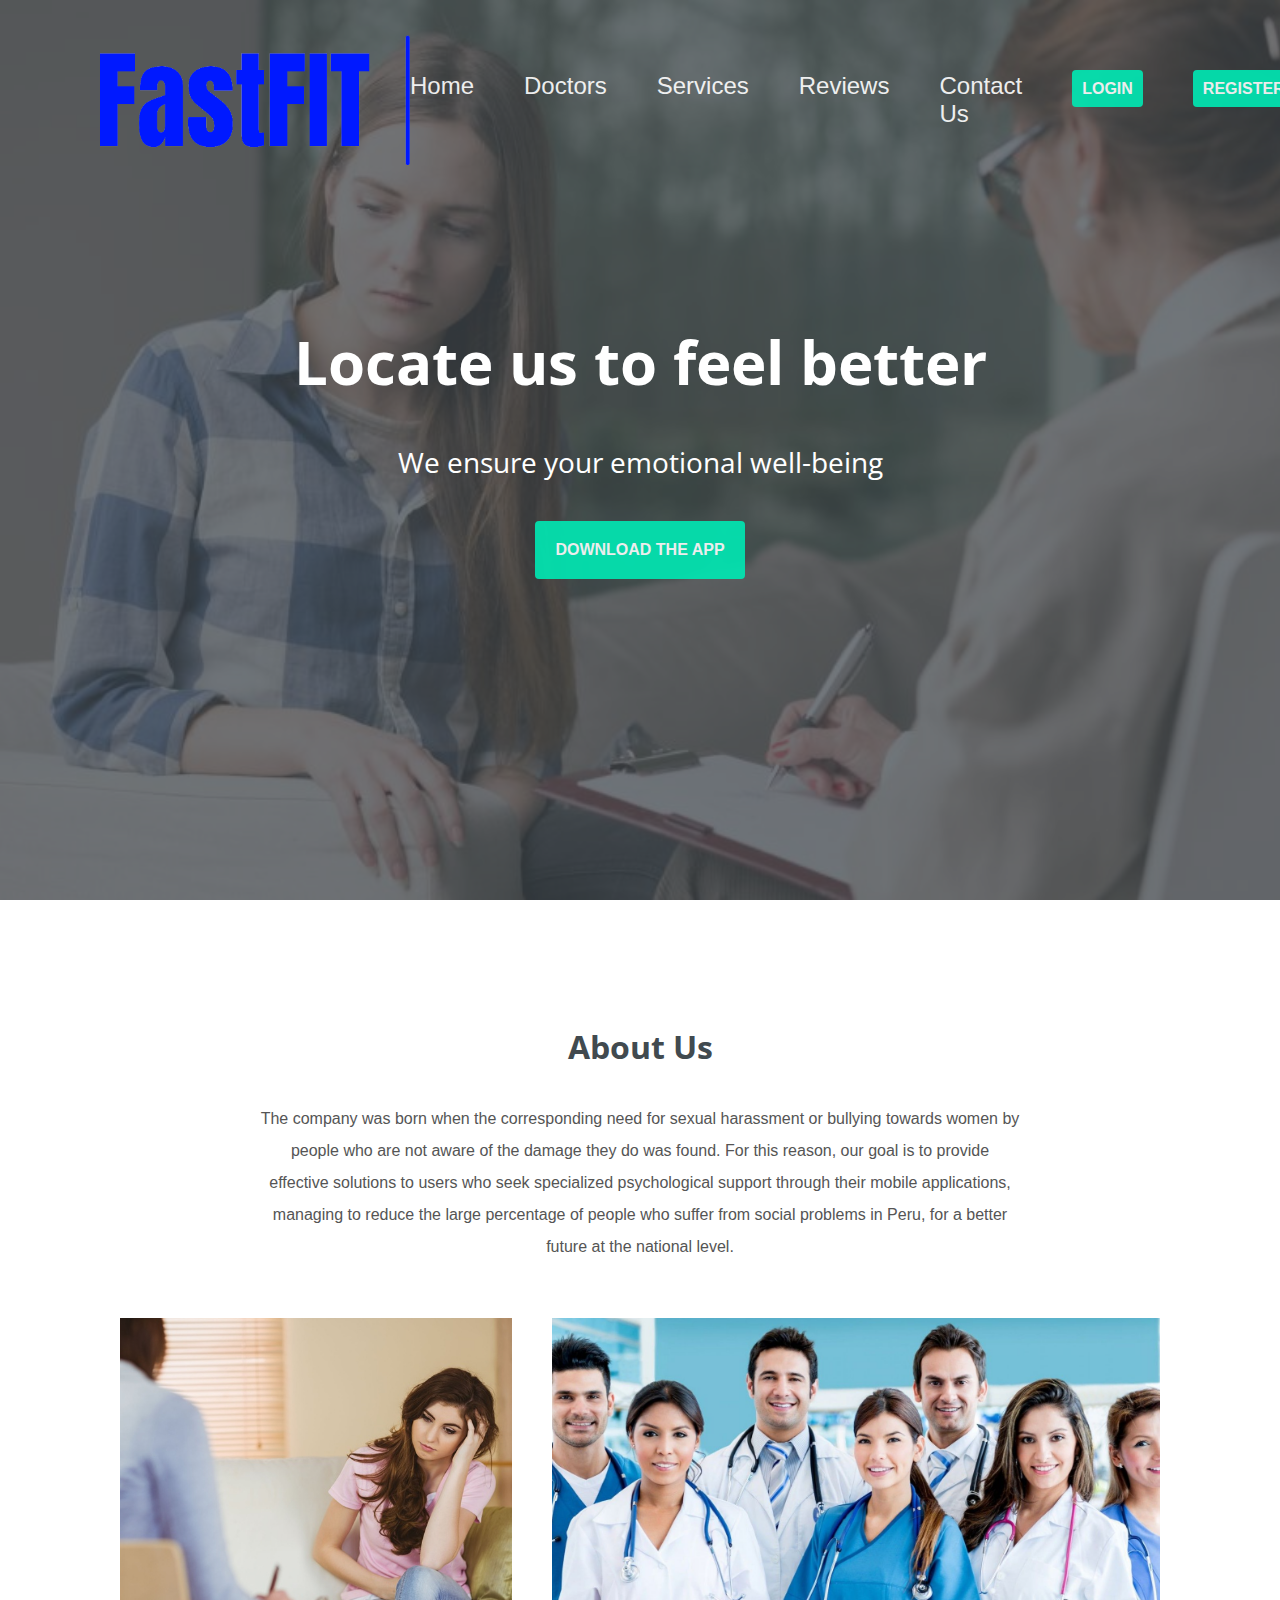
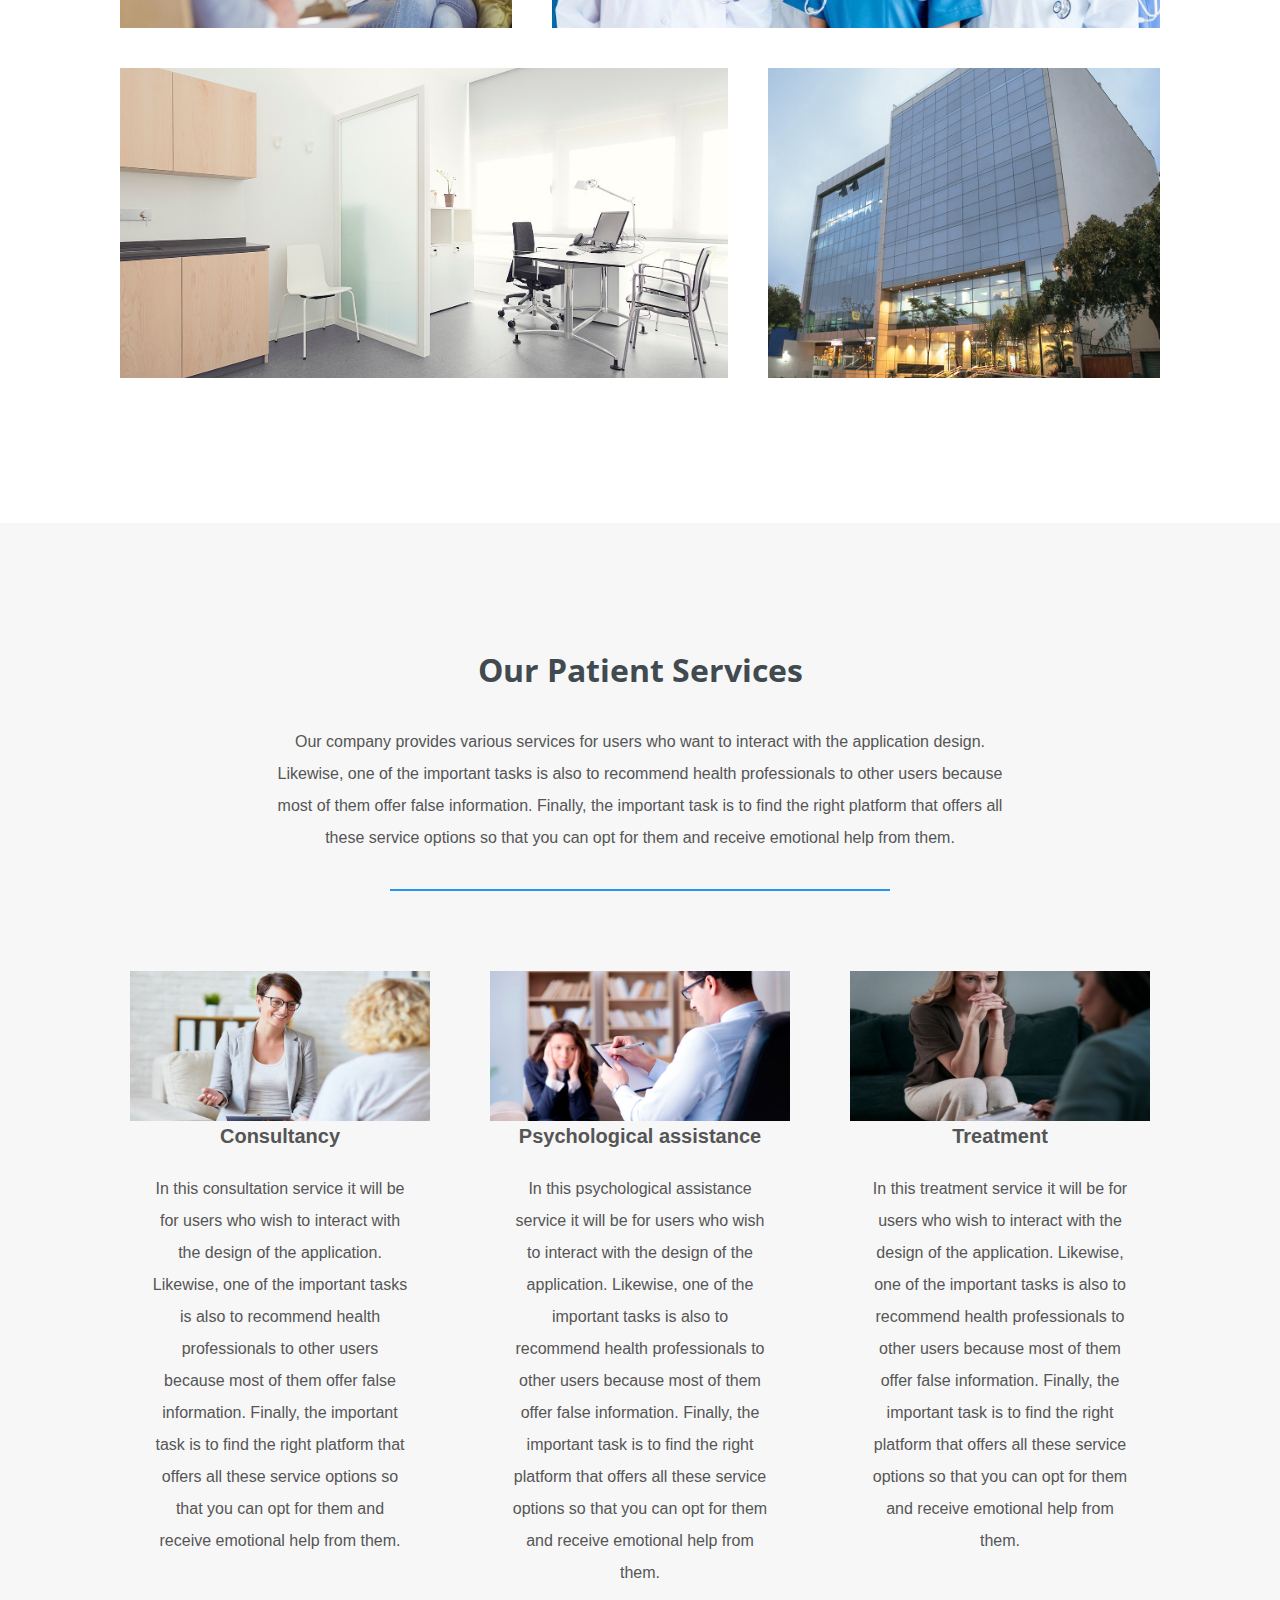
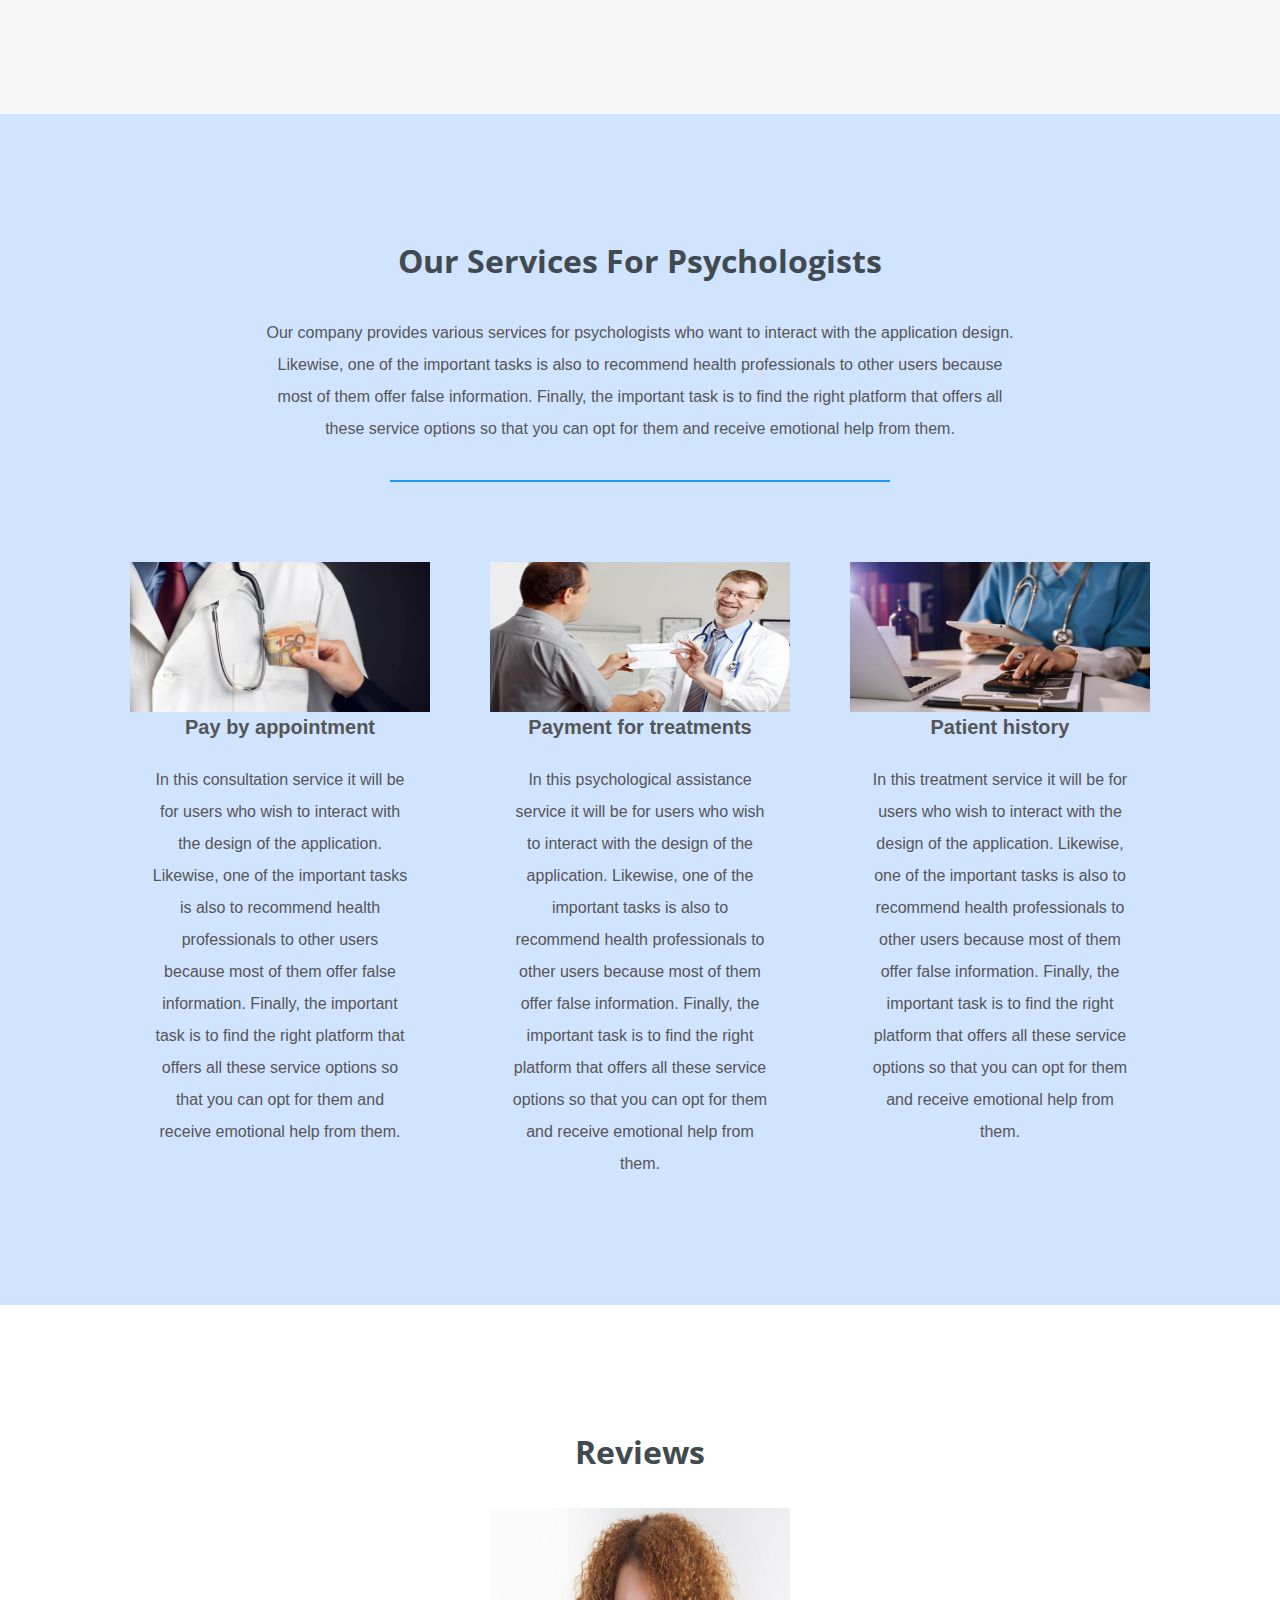
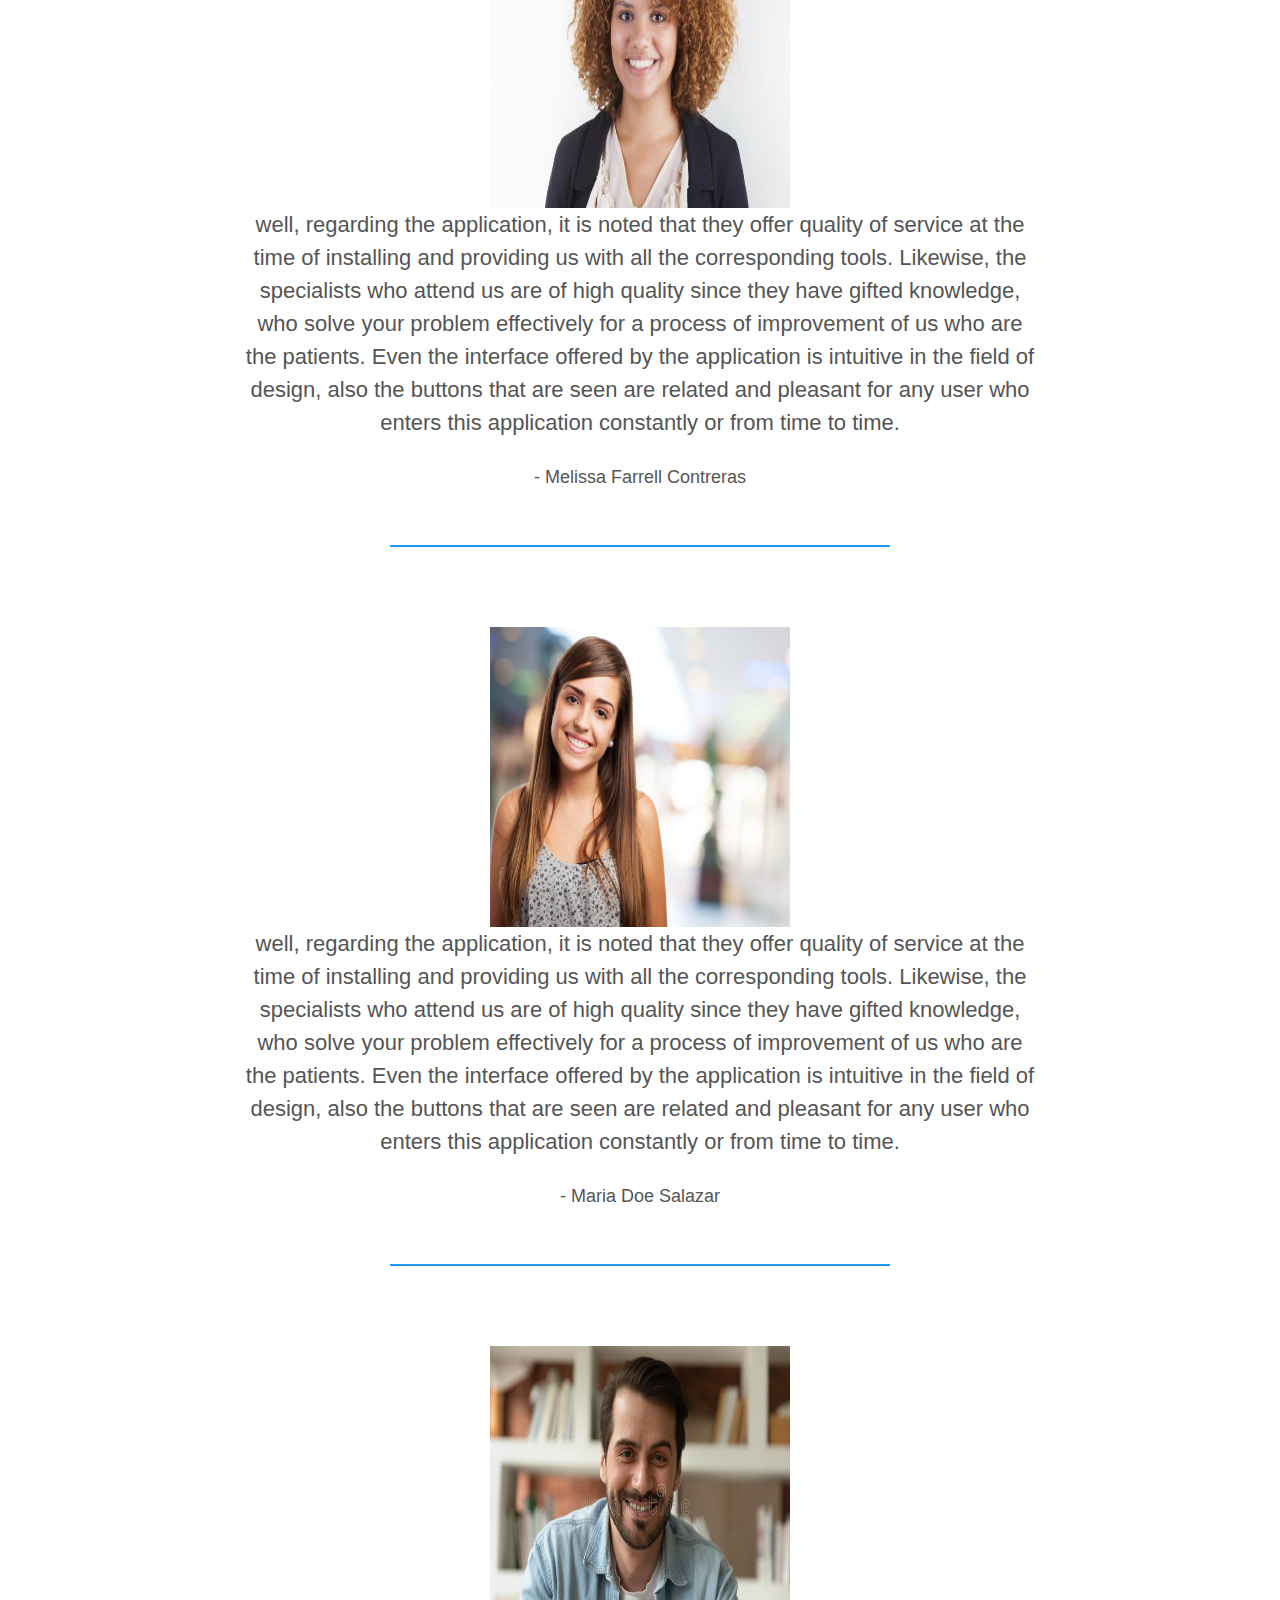
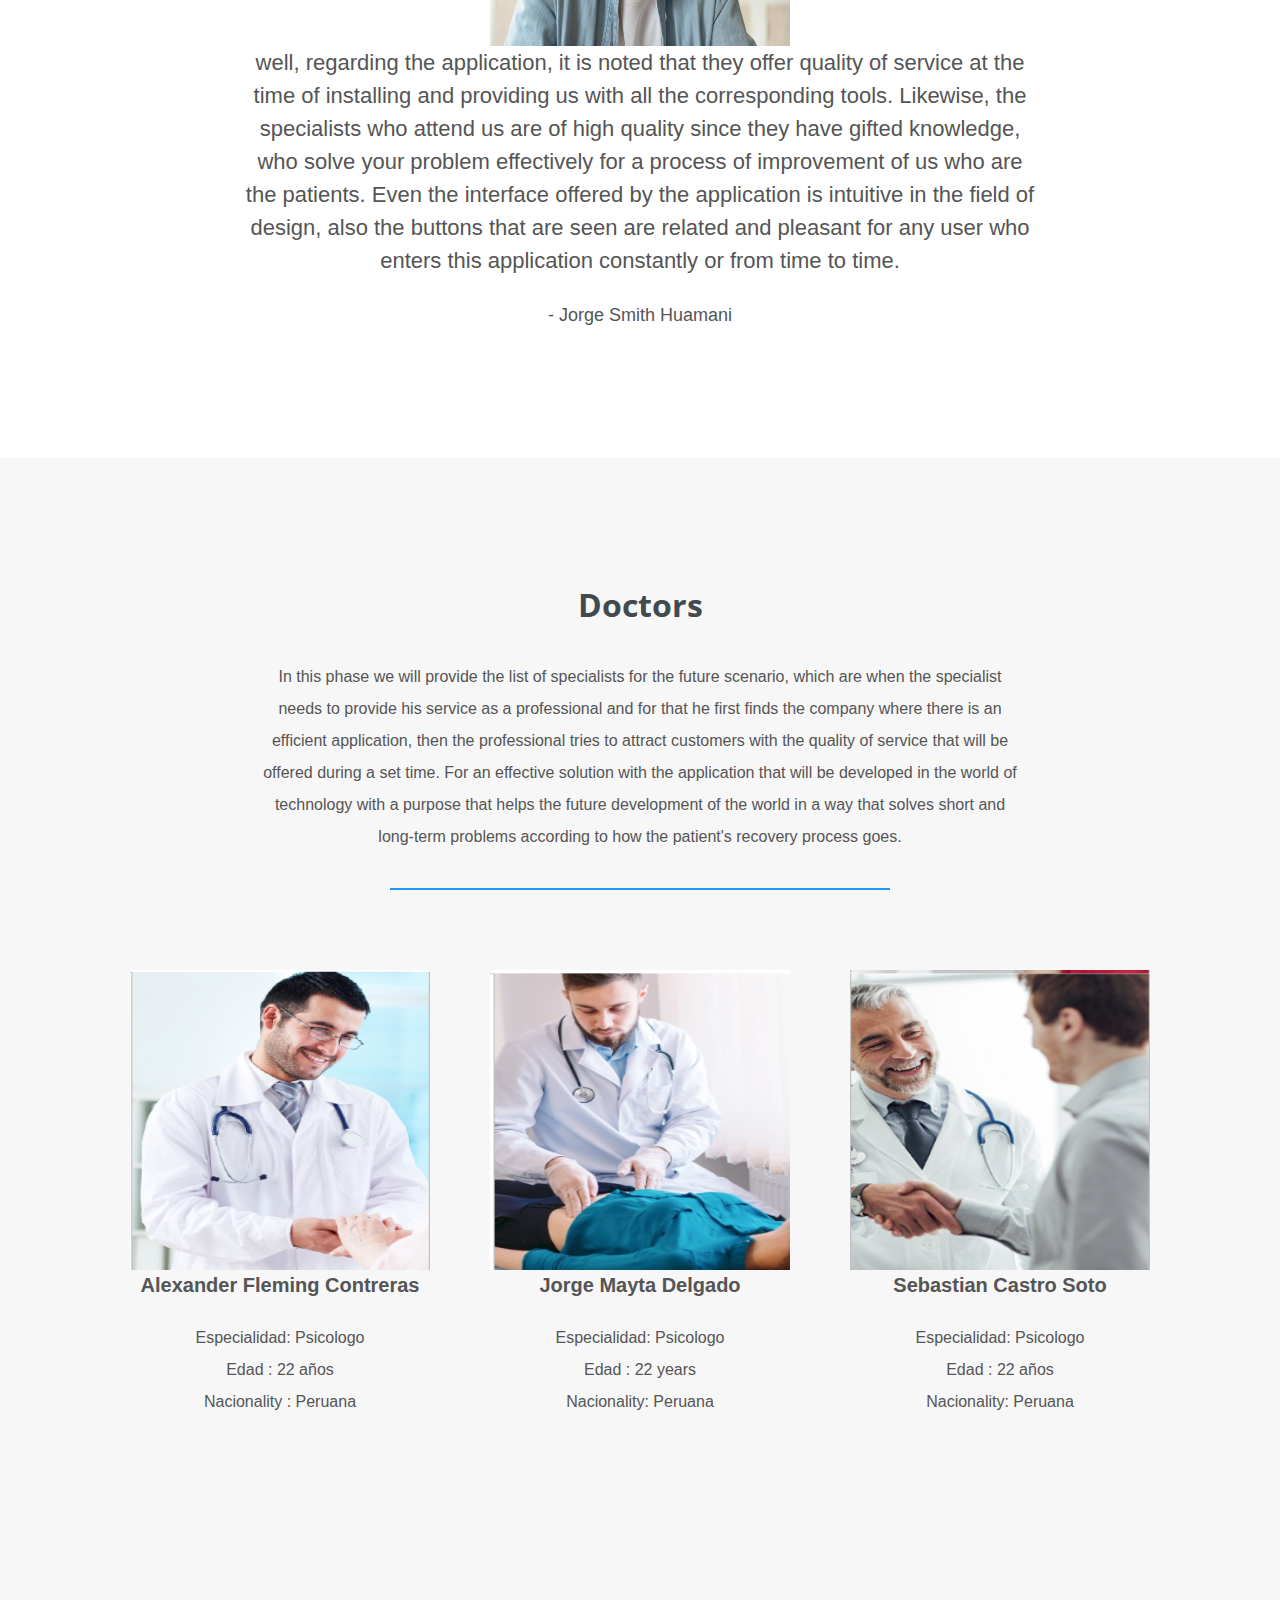
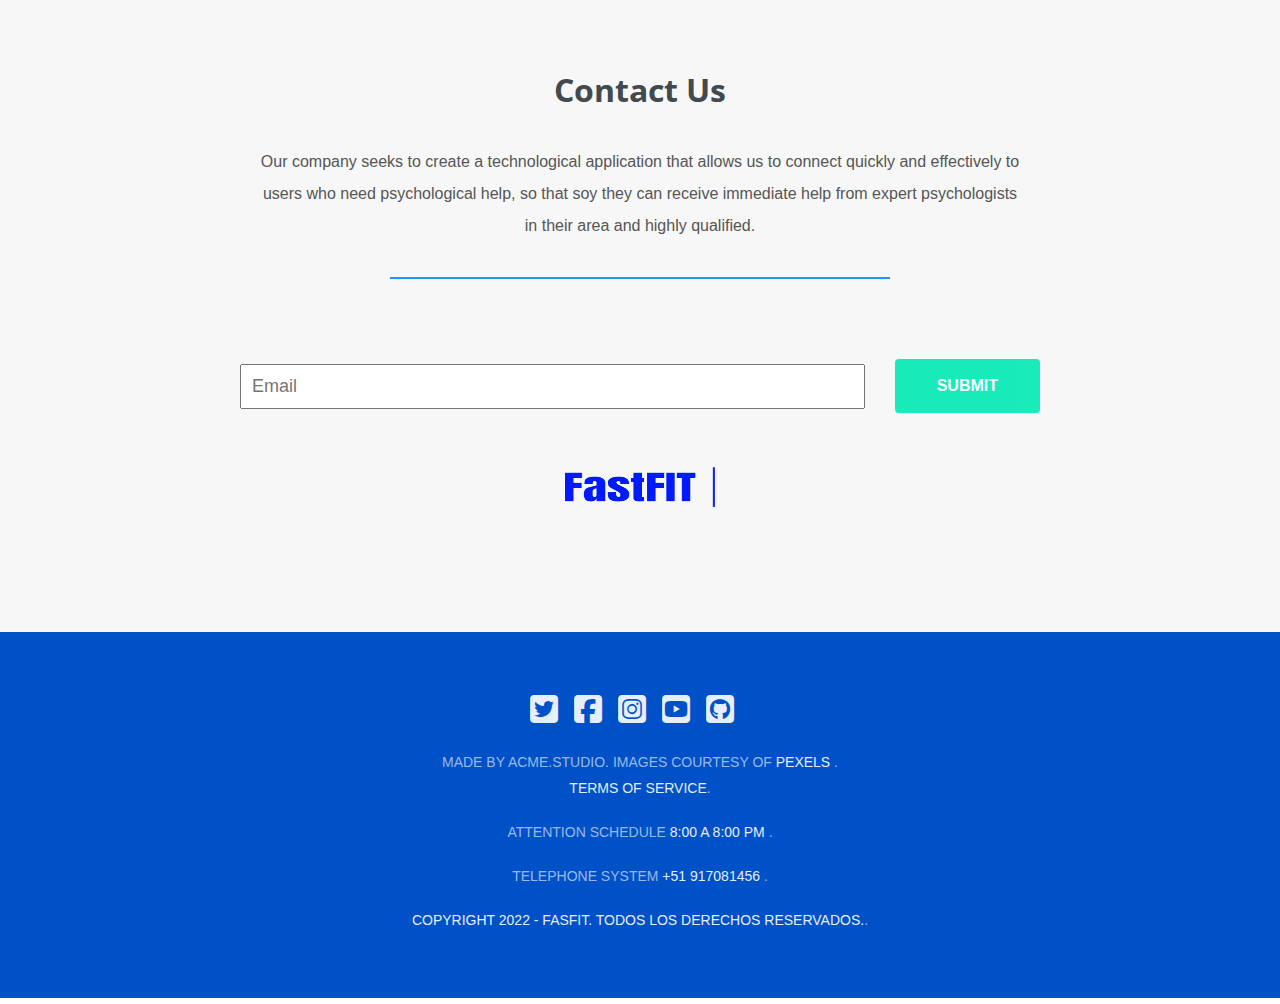
==== docs/index.html @ 7a04339d "landiggggggg" ====
<!DOCTYPE html>
<html lang="en">

<head>
    <meta charset="UTF-8">
    <meta name="viewport" content="width=device-width, initial-scale=1">
    <meta name="description" content="ACME.studio official Landing Page site">
    <meta name="keywords" content="UX, Strategy, Digital transformation, Apps, Consulting, Software Development">
    <link rel="stylesheet" href="assets/styles/styles.css">

    <title>FASFIT</title>
    <header>
        <img src="assets/images/logos.png" alt="" width="310" height="130" />
        <nav>

            <li><a href="#home">Home</a></li>
            <li><a href="#doctors">Doctors</a></li>
            <li><a href="#services">Services</a></li>
            <li><a href="#reviews">Reviews</a></li>
            <li><a href="#contact">Contact Us</a></li>

            <li><a class="btn" href="https://fastfit-v3.web.app/">Login</a></li>
            <li><a class="btn" href="#register">Register</a></li>



        </nav>
    </header>

</head>

<body>
    <div id="header-placeholder"></div>
    <main>
        <section id="hero" class="hero">
            <div class="background-image" style="background-image: url(assets/images/imagen_paciente.jpg);" role="img">
            </div>


            <h1>Locate us to feel better</h1>
            <h3>We ensure your emotional well-being</h3>
            <a class="btn" href="#">download the app</a>
        </section>

        <section id="our-work" class="our-work">
            <h3 class="title">About us</h3>
            <p>The company was born when the corresponding need for sexual harassment or bullying towards women by
                people who are not aware of the damage they do was found. For this reason, our goal is to provide
                effective solutions to users who seek specialized psychological support through their mobile
                applications, managing to reduce the large percentage of people who suffer from social problems in Peru,
                for a better future at the national level.</p>

            <ul class="grid">
                <li class="small" style="background-image: url(assets/images/adolescente.jpg);" role="img"
                    aria-label="Our Team during UX Need-finding interviews"></li>
                <li class="large" style="background-image: url(assets/images/aaa.jpg);" role="img"
                    aria-label="An Agile Planning Meeting for a Customer Project"></li>
                <li class="large" style="background-image: url(assets/images/tt.jpg);" role="img"
                    aria-label="During a testing session with a user for a Restaurant Searching Wearable App"></li>
                <li class="small" style="background-image: url(assets/images/img.png);" role="img"
                    aria-label="Some Wireframes for a news content platform, as part of our UX Design Lifecycle"></li>
            </ul>
        </section>

        <section id="services" class="services">
            <h3 class="title">Our Patient services</h3>
            <p>Our company provides various services for users who want to interact with the application design.
                Likewise, one of the important tasks is also to recommend health professionals to other users because
                most of them offer false information. Finally, the important task is to find the right platform that
                offers all these service options so that you can opt for them and receive emotional help from them.</p>
            <hr>

            <ul class="grid">
                <li>
                    <img src="assets/images/psi.jpg" alt="" width="300" height="150" />
                    <h4>Consultancy</h4>

                    <p>In this consultation service it will be for users who wish to interact with the design of the
                        application. Likewise, one of the important tasks is also to recommend health professionals to
                        other users because most of them offer false information. Finally, the important task is to find
                        the right platform that offers all these service options so that you can opt for them and
                        receive emotional help from them.</p>
                </li>
                <li>
                    <img src="assets/images/ASISTENCIA.jpg" alt="" width="300" height="150" />
                    <h4>Psychological assistance</h4>
                    <p>In this psychological assistance service it will be for users who wish to interact with the
                        design of the application. Likewise, one of the important tasks is also to recommend health
                        professionals to other users because most of them offer false information. Finally, the
                        important task is to find the right platform that offers all these service options so that you
                        can opt for them and receive emotional help from them.</p>
                </li>
                <li>
                    <img src="assets/images/trata.jpg" alt="" width="300" height="150" />
                    <h4>Treatment</h4>
                    <p>In this treatment service it will be for users who wish to interact with the design of the
                        application. Likewise, one of the important tasks is also to recommend health professionals to
                        other users because most of them offer false information. Finally, the important task is to find
                        the right platform that offers all these service options so that you can opt for them and
                        receive emotional help from them.</p>
                </li>
            </ul>
        </section>
        <section id="services2" class="services2">
            <h3 class="title">Our services for psychologists</h3>
            <p>Our company provides various services for psychologists who want to interact with the application design.
                Likewise, one of the important tasks is also to recommend health professionals to other users because
                most of them offer false information. Finally, the important task is to find the right platform that
                offers all these service options so that you can opt for them and receive emotional help from them.</p>
            <hr>

            <ul class="grid">
                <li>
                    <img src="assets/images/go1.webp" alt="" width="300" height="150" />
                    <h4>Pay by appointment</h4>

                    <p>In this consultation service it will be for users who wish to interact with the design of the
                        application. Likewise, one of the important tasks is also to recommend health professionals to
                        other users because most of them offer false information. Finally, the important task is to find
                        the right platform that offers all these service options so that you can opt for them and
                        receive emotional help from them.</p>
                </li>
                <li>
                    <img src="assets/images/go2.jpg" alt="" width="300" height="150" />
                    <h4>Payment for treatments</h4>
                    <p>In this psychological assistance service it will be for users who wish to interact with the
                        design of the application. Likewise, one of the important tasks is also to recommend health
                        professionals to other users because most of them offer false information. Finally, the
                        important task is to find the right platform that offers all these service options so that you
                        can opt for them and receive emotional help from them.</p>
                </li>
                <li>
                    <img src="assets/images/go3.jpg" alt="" width="300" height="150" />
                    <h4>Patient history</h4>
                    <p>In this treatment service it will be for users who wish to interact with the design of the
                        application. Likewise, one of the important tasks is also to recommend health professionals to
                        other users because most of them offer false information. Finally, the important task is to find
                        the right platform that offers all these service options so that you can opt for them and
                        receive emotional help from them.</p>
                </li>
            </ul>
        </section>

        <section id="reviews" class="reviews">
            <h3 class="title">Reviews</h3>
            <img src="assets/images/p1.jpg" alt="" width="300" height="300" />
            <p class="quote">well, regarding the application, it is noted that they offer quality of service at the time
                of installing and providing us with all the corresponding tools. Likewise, the specialists who attend us
                are of high quality since they have gifted knowledge, who solve your problem effectively for a process
                of improvement of us who are the patients. Even the interface offered by the application is intuitive in
                the field of design, also the buttons that are seen are related and pleasant for any user who enters
                this application constantly or from time to time.</p>
            <p class="author">- Melissa Farrell Contreras</p>
            <hr>
            <img src="assets/images/p2.jpg" alt="" width="300" height="300" />
            <p class="quote">well, regarding the application, it is noted that they offer quality of service at the time
                of installing and providing us with all the corresponding tools. Likewise, the specialists who attend us
                are of high quality since they have gifted knowledge, who solve your problem effectively for a process
                of improvement of us who are the patients. Even the interface offered by the application is intuitive in
                the field of design, also the buttons that are seen are related and pleasant for any user who enters
                this application constantly or from time to time.</p>
            <p class="author">- Maria Doe Salazar</p>
            <hr>
            <img src="assets/images/p123.jpg" alt="" width="300" height="300" />
            <p class="quote">well, regarding the application, it is noted that they offer quality of service at the time
                of installing and providing us with all the corresponding tools. Likewise, the specialists who attend us
                are of high quality since they have gifted knowledge, who solve your problem effectively for a process
                of improvement of us who are the patients. Even the interface offered by the application is intuitive in
                the field of design, also the buttons that are seen are related and pleasant for any user who enters
                this application constantly or from time to time.</p>
            <p class="author">- Jorge Smith Huamani</p>
        </section>

        <section id="doctors" class="doctors">
            <h3 class="title">Doctors</h3>
            <p>In this phase we will provide the list of specialists for the future scenario, which are when the
                specialist needs to provide his service as a professional and for that he first finds the company where
                there is an efficient application, then the professional tries to attract customers with the quality of
                service that will be offered during a set time. For an effective solution with the application that will
                be developed in the world of technology with a purpose that helps the future development of the world in
                a way that solves short and long-term problems according to how the patient's recovery process goes.</p>
            <hr>

            <ul class="grid">
                <li>
                    <img src="assets/images/psi1.png" alt="" width="300" height="300" />
                    <h4>Alexander Fleming Contreras</h4>

                    <p>Especialidad: Psicologo</p>
                    <p>Edad : 22 años</p>
                    <p>Nacionality : Peruana</p>
                </li>
                <li>
                    <img src="assets/images/psi2.png" alt="" width="300" height="300" />
                    <h4>Jorge Mayta Delgado</h4>
                    <p>Especialidad: Psicologo</p>
                    <p>Edad : 22 years</p>
                    <p>Nacionality: Peruana</p>
                </li>
                <li>
                    <img src="assets/images/psi3.png" alt="" width="300" height="300" />
                    <h4>Sebastian Castro Soto</h4>
                    <p>Especialidad: Psicologo</p>
                    <p>Edad : 22 años</p>
                    <p>Nacionality: Peruana</p>

                </li>

            </ul>
        </section>

        <section id="contact" class="contact">
            <h3 class="title">Contact Us</h3>
            <p>Our company seeks to create a technological application that allows us to connect
                quickly and effectively to users who need psychological help, so that
                soy they can receive immediate help from expert psychologists in their area and
                highly qualified.</p>
            <hr>
            <form>
                <input type="email" placeholder="Email"><a class="btn" href="#">Submit</a>
            </form>
            <pre> </pre>
            <pre> </pre>
            <pre> </pre>
            <img src="assets/images/logos.png" alt="" width="150" height="40" />

        </section>
    </main>
    <div id="footer-placeholder"></div>
    <footer>
        <ul>
            <li><a role="link" href="#"><i class="fa-brands fa-twitter-square"></i></a></li>
            <li><a role="link" href="#"><i class="fa-brands fa-facebook-square"></i></a></li>
            <li><a role="link" href="#"><i class="fa-brands fa-instagram-square"></i></a></li>
            <li><a role="link" href="#"><i class="fa-brands fa-youtube-square"></i></a></li>
            <li><a role="link" href="#"><i class="fa-brands fa-github-square"></i></a></li>
            <li><a role="link" href="#"><i class="fa-brands fa-google-square"></i></a></li>
    
    
    
        </ul>
        <p>Made by ACME.studio. Images courtesy of <a role="link" href="https://pexels.com" target="_blank"> Pexels </a>.</p>
    <p><a href="tos.html">Terms of service</a>.</p>
    
        <pre> </pre>
    
        <p>Attention schedule <a role="link" href="https://pexels.com" target="_blank"> 8:00 a 8:00 pm </a>.</p>
        <pre> </pre>
        <p>Telephone system <a role="link" href="https://pexels.com" target="_blank"> +51 917081456 </a>.</p>
        <pre> </pre>
        <p><a href="tos.html">Copyright 2022 - FASFIT. Todos los derechos reservados.</a>.</p>
    
    </footer>
    <script src="https://code.jquery.com/jquery-3.6.0.min.js"
        integrity="sha256-/xUj+3OJU5yExlq6GSYGSHk7tPXikynS7ogEvDej/m4=" crossorigin="anonymous"></script>
    <script src="assets/scripts/main.js" type="text/javascript"></script>

</body>
</html>
---- docs/assets/styles/styles.css ----
@import url('https://fonts.googleapis.com/css2?family=Open+Sans:wght@300&display=swap');
@import url(https://cdnjs.cloudflare.com/ajax/libs/font-awesome/6.1.1/css/all.min.css);
/* General Common Styles */

* {
    margin: 0;
    padding: 0;
    box-sizing: border-box;
}

html {
    font: normal 16px sans-serif;
    color: #555;
    scroll-behavior: smooth !important;
}

ul, nav {
    list-style: none;
}

a {
    text-decoration: none;
    color: inherit;
    cursor: pointer;
    opacity: 0.9;
}

a:hover {
    opacity: 1;
}

a.btn {
    color: #fff;
    border-radius: 4px;
    text-transform: uppercase;
    background-color: #00E9B4;
    font-weight: 700;
    text-align: center;
}

hr {
    width: 500px;
    height: 2px;
    background-color: #2196f3;
    border: 0;
    margin-bottom: 80px;
}

/* Section Common Styles */

section {
    display: flex;
    flex-direction: column;
    align-items: center;
    padding: 125px 100px;
}

@media (max-width: 1000px) {
    section {
        padding: 100px 50px;
    }

}

@media (max-width: 600px) {
    section {
        padding: 80px 30px;
    }
}

section h3.title {
    color: #414a4f;
    text-transform: capitalize;
    font: bold 32px 'Open Sans', sans-serif;
    margin-bottom: 35px;
    text-align: center;
}

section p {
    max-width: 800px;
    text-align: center;
    margin-bottom: 35px;
    padding: 0 20px;
    line-height: 2;
}

ul.grid {
    width: 100%;
    display: flex;
    flex-wrap: wrap;
    justify-content: center;
}


/* Header Section */

header {
    position: absolute;
    top: 0;
    left: 0;
    z-index: 1;
    width: 100%;
    display: flex;
    justify-content: space-between;
    align-items: center;
    color: #fff;
    padding: 35px 100px 0;
}

header h2 {
    font-family: 'Quicksand', sans-serif;
}

header nav {
    display: flex;
}

header nav li {
    margin: 0 25px;
    font-size: x-large;

}

header nav li:first-child {
    margin-left: 0;
}

header nav li:last-child {
    margin-right: 0;
}

@media (max-width: 1000px) {
    header {
        padding: 20px 50px;
    }
}

@media (max-width: 700px) {
    header {
        flex-direction: column;
    }

    header h2 {
        margin-bottom: 15px;
    }
}


/* Hero Section */

.hero {
    position: relative;
    justify-content: center;
    min-height: 100vh;
    color: #fff;
    text-align: center;
}

.hero .background-image {
    position: absolute;
    top: 0;
    left: 0;
    width: 100%;
    height: 100%;
    background-size: cover;
    background-color: #2196F3;
    z-index: -1;
}

.hero .background-image:after {
    content: '';
    position: absolute;
    top: 0;
    left: 0;
    width: 100%;
    height: 100%;
    background-color: #414a4f;
    opacity: 0.75;
}

.hero h1 {
    font: bold 60px 'Open Sans', sans-serif;
    margin-bottom: 40px;
}

.hero h3 {
    font: normal 28px 'Open Sans', sans-serif;
    margin-bottom: 40px;
}

.hero a.btn {
    padding: 20px 20px;

}

@media (max-width: 800px) {

    .hero {
        min-height: 600px;
    }

    .hero h1 {
        font-size: 48px;
    }

    .hero h3 {
        font-size: 24px;
    }

    .hero a.btn {
        padding: 15px 40px;
    }

}

/* Our Work Section */

.our-work {
    background-color: #fff;
}

.our-work .grid li {
    padding: 20px;
    height: 350px;
    border-radius: 3px;
    background-clip: content-box;
    background-size: cover;
    background-position: center;
    background-color: #333;
}

.our-work .grid li.small {
    flex-basis: 40%;
}

.our-work .grid li.large {
    flex-basis: 60%;
}

@media (max-width: 1000px) {
    .our-work .grid li.small,
    .our-work .grid li.larg {
        flex-basis: 100%;
    }
}

/* Services Section */

.services {
    background-color: #F7F7F7;
}

.services .grid li {
    padding: 0 30px;
    flex-basis: 33%;
    text-align: center;
}

.services .grid li i {
    font-size: 50px;
    color: #2196F3;
    margin-bottom: 25px;
}

.services .grid li h4 {
    color: #555;
    font-size: 20px;
    margin-bottom: 25px;
}

.services .grid li p {
    margin: 0;
}

@media (max-width: 1000px) {
    .services .grid li {
        flex-basis: 70%;
        margin-bottom: 65px;
    }
    .services .grid li:last-child {
        margin-bottom: 0;
    }
}

@media (max-width: 600px) {
    .services .grid li {
        flex-basis: 100%;
    }
}

/* Reviews Section */

.reviews {
    background-color: #fff;
}

.reviews .quote {
    text-align: center;
    width: 80%;
    font-size: 22px;
    font-weight: 300;
    line-height: 1.5;
    margin-bottom: 20px;
    padding: 0;
}

.reviews .author {
    font-size: 18px;
    margin-bottom: 50px;
}

.reviews .author:last-child {
    margin-bottom: 0;
}

@media (max-width: 1000px) {
    .reviews .quote {
        font-size: 20px;
    }
    .reviews .author {
        font-size: 16px;
    }
}

/* Contact Section */

.contact {
    background-color: #F7F7F7;
}

.contact form {
    display: flex;
    align-items: center;
    justify-content: center;
    flex-wrap: wrap;
    max-width: 800px;
    width: 80%;
}

.contact form input {
    padding: 10px;
    flex: 1;
    margin-right: 30px;
    font-size: 18px;
    color: #555;
}
 footera{
    display: flex;
    flex-direction: column;
    align-items: center;
    text-align: center;
    background-color: #D9DDDE;
    padding: 100px 100px;

}
footeru{
    display: flex;
    flex-direction: column;
    align-items: center;
    text-align: center;
    background-color: #FFFFFF;
    padding: 100px 100px;

}
.register form input {
    padding: 10px;
    flex: 1;
    margin-right: 30px;
    font-size: 18px;
    color: #555;
}
.register form .btn {
    padding: 10px 10px;

}


.login form input {
    padding: 10px;
    flex: 1;
    margin-right: 30px;
    font-size: 18px;
    color: #555;
}
.login form .btn {
    padding: 10px 10px;

}
.contact form .btn {
    padding: 18px 42px;
}

header nav li .btn {
    padding: 10px 10px;
    font-size: medium;
}
/* Footer Section */

footer {
    display: flex;
    flex-direction: column;
    align-items: center;
    text-align: center;
    color: #fff;
    background-color: #0051C7;
    padding: 60px 0;
}

footer ul {
    display: flex;
    margin-bottom: 25px;
    font-size: 32px;
}

footer ul li {
    margin: 0 8px;
}

footer ul li:first-child {
    margin-left: 0;
}

footer ul li:last-child {
    margin-right: 0;
}

footer p {
    text-transform: uppercase;
    font-size: 14px;
    color: rgba(255, 255, 255, 0.6);
    margin-bottom: 10px;
}

footer p a {
    color: #FFF;
}

@media (max-width: 700px) {
    footer {
        padding: 80px 15px;
    }
}


.doctors  {
    background-color: #F7F7F7;
}

.doctors  .grid li {
    padding: 0 30px;
    flex-basis: 33%;
    text-align: center;
}

.doctors  .grid li i {
    font-size: 50px;
    color: #2196F3;
    margin-bottom: 25px;
}

.doctors  .grid li h4 {
    color: #555;
    font-size: 20px;
    margin-bottom: 25px;
}

.doctors  .grid li p {
    margin: 0;
}

@media (max-width: 1000px) {
    .doctors .grid li {
        flex-basis: 70%;
        margin-bottom: 65px;
    }
    .doctors .grid li:last-child {
        margin-bottom: 0;
    }
}

@media (max-width: 600px) {
    .doctors  .grid li {
        flex-basis: 100%;
    }
}


.services2 {
    background-color: #D1E4FF;
}

.services2 .grid li {
    padding: 0 30px;
    flex-basis: 33%;
    text-align: center;
}

.services2 .grid li i {
    font-size: 50px;
    color: #2196F3;
    margin-bottom: 25px;
}

.services2 .grid li h4 {
    color: #555;
    font-size: 20px;
    margin-bottom: 25px;
}

.services2 .grid li p {
    margin: 0;
}
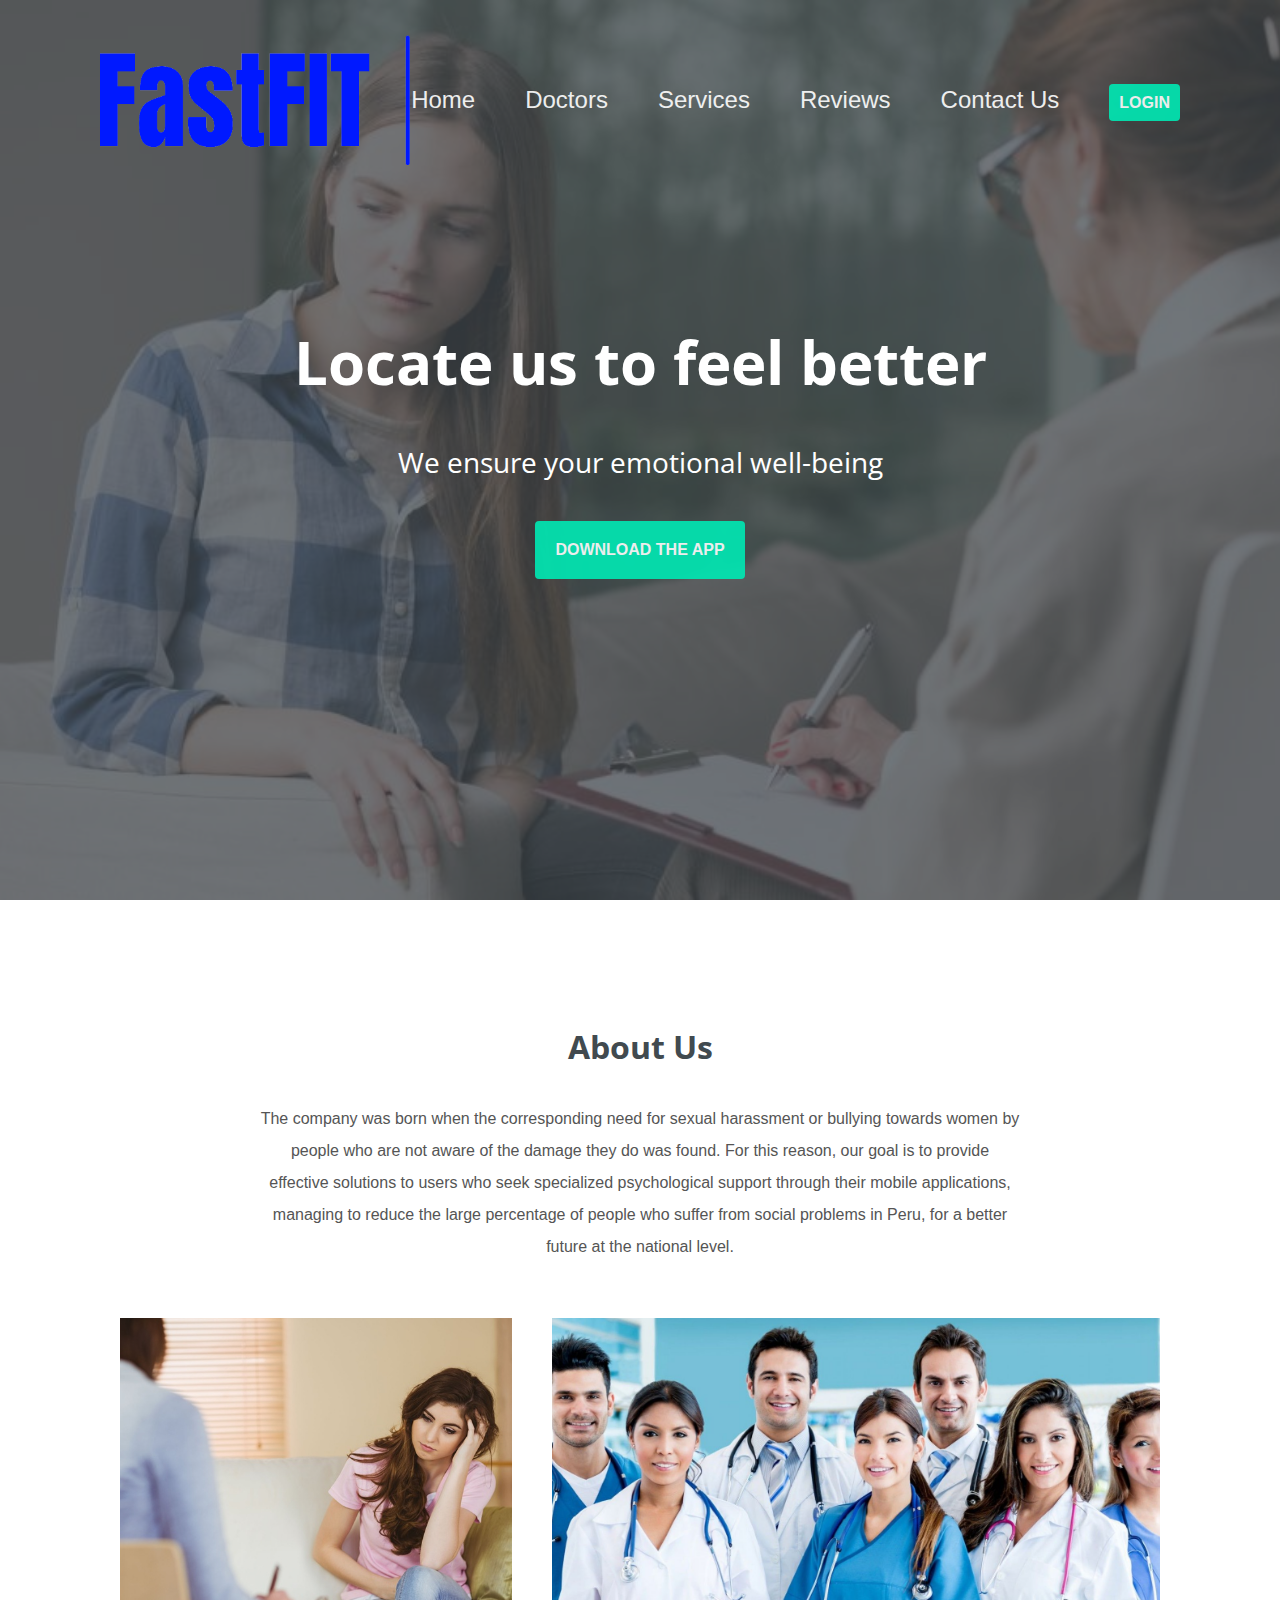
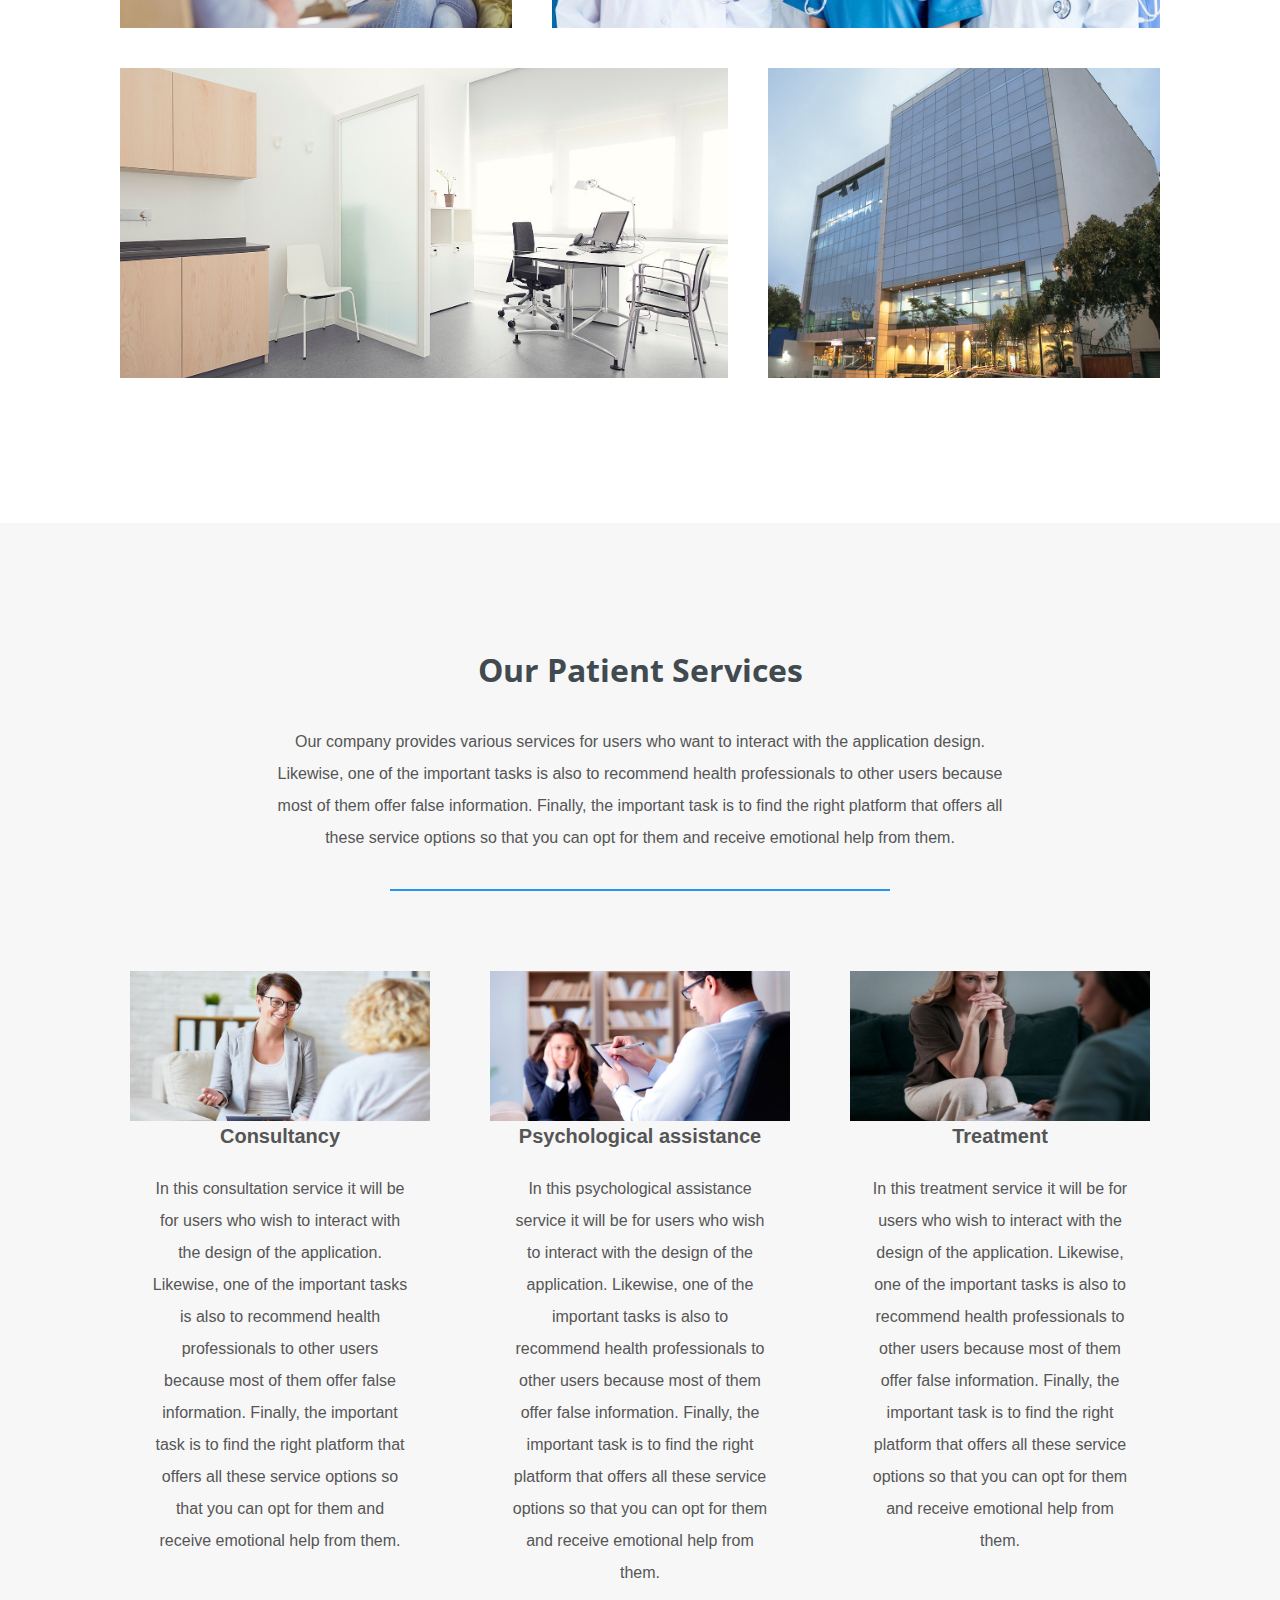
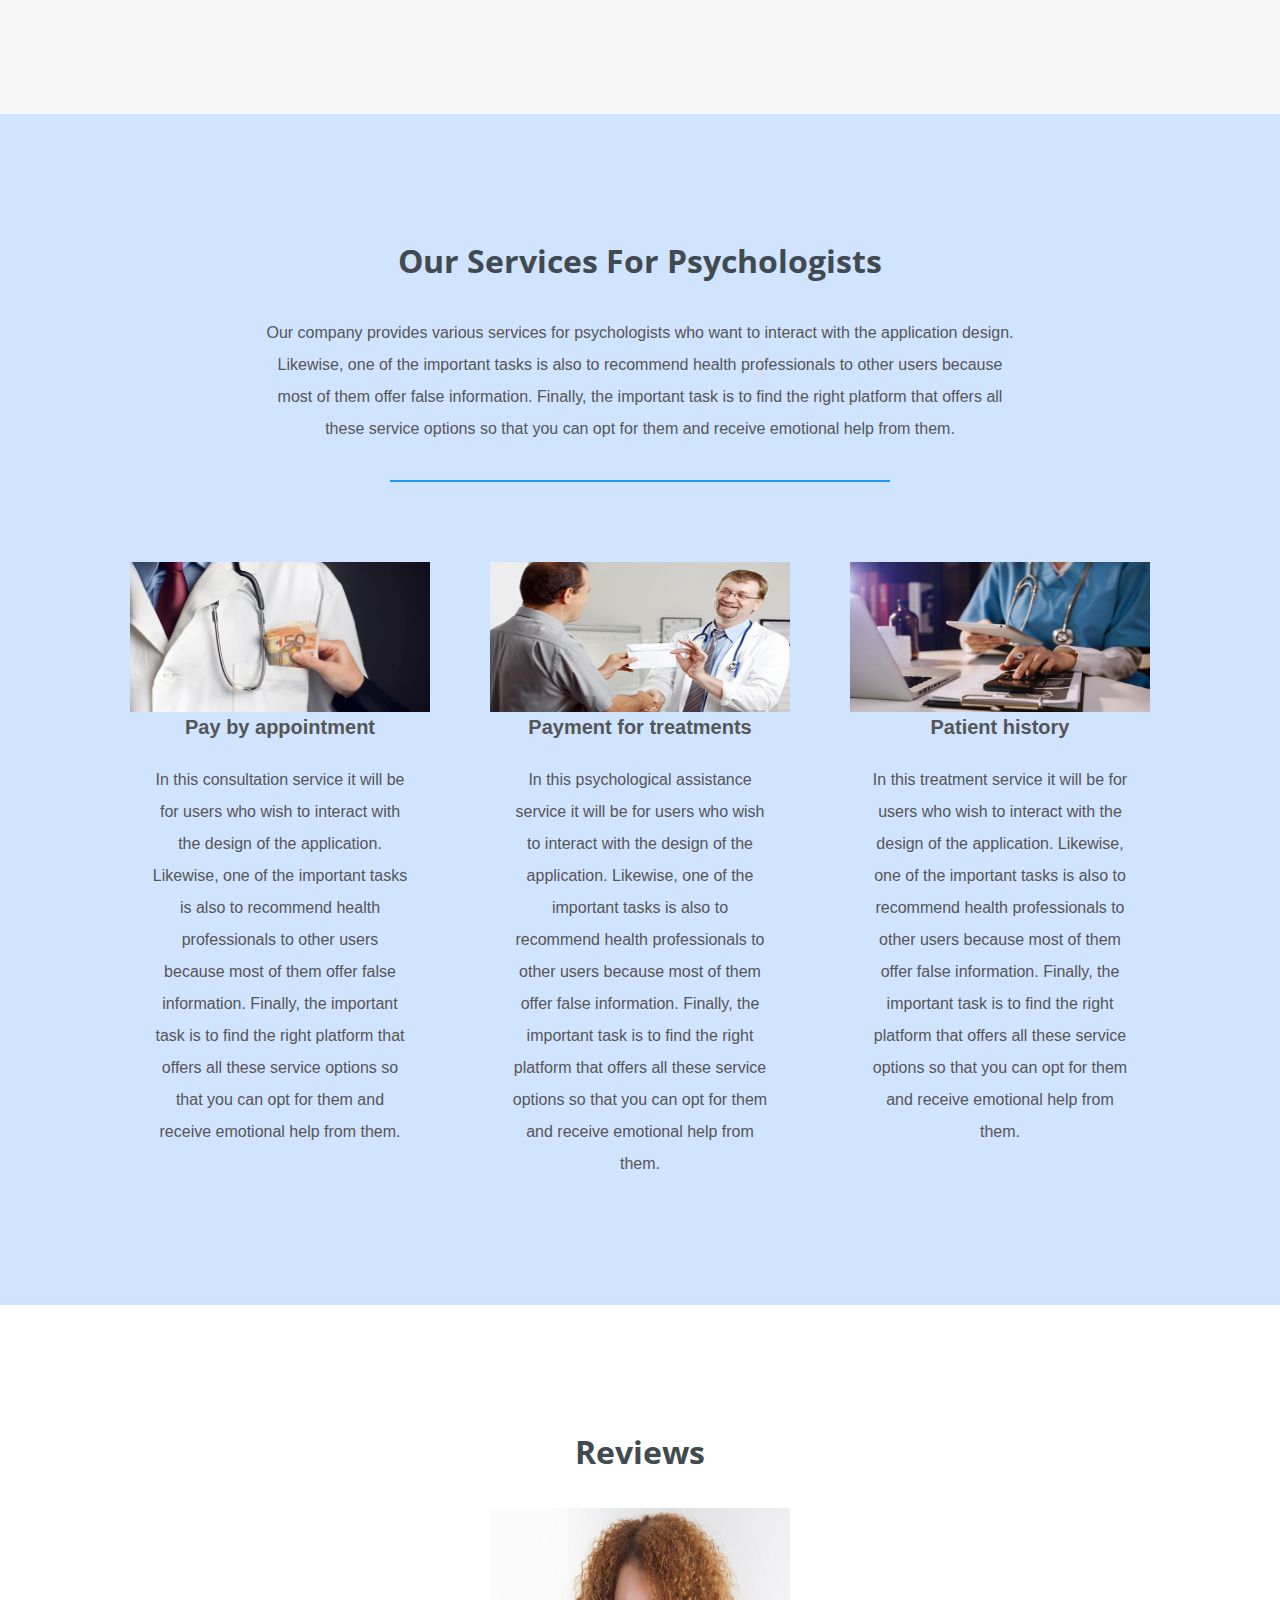
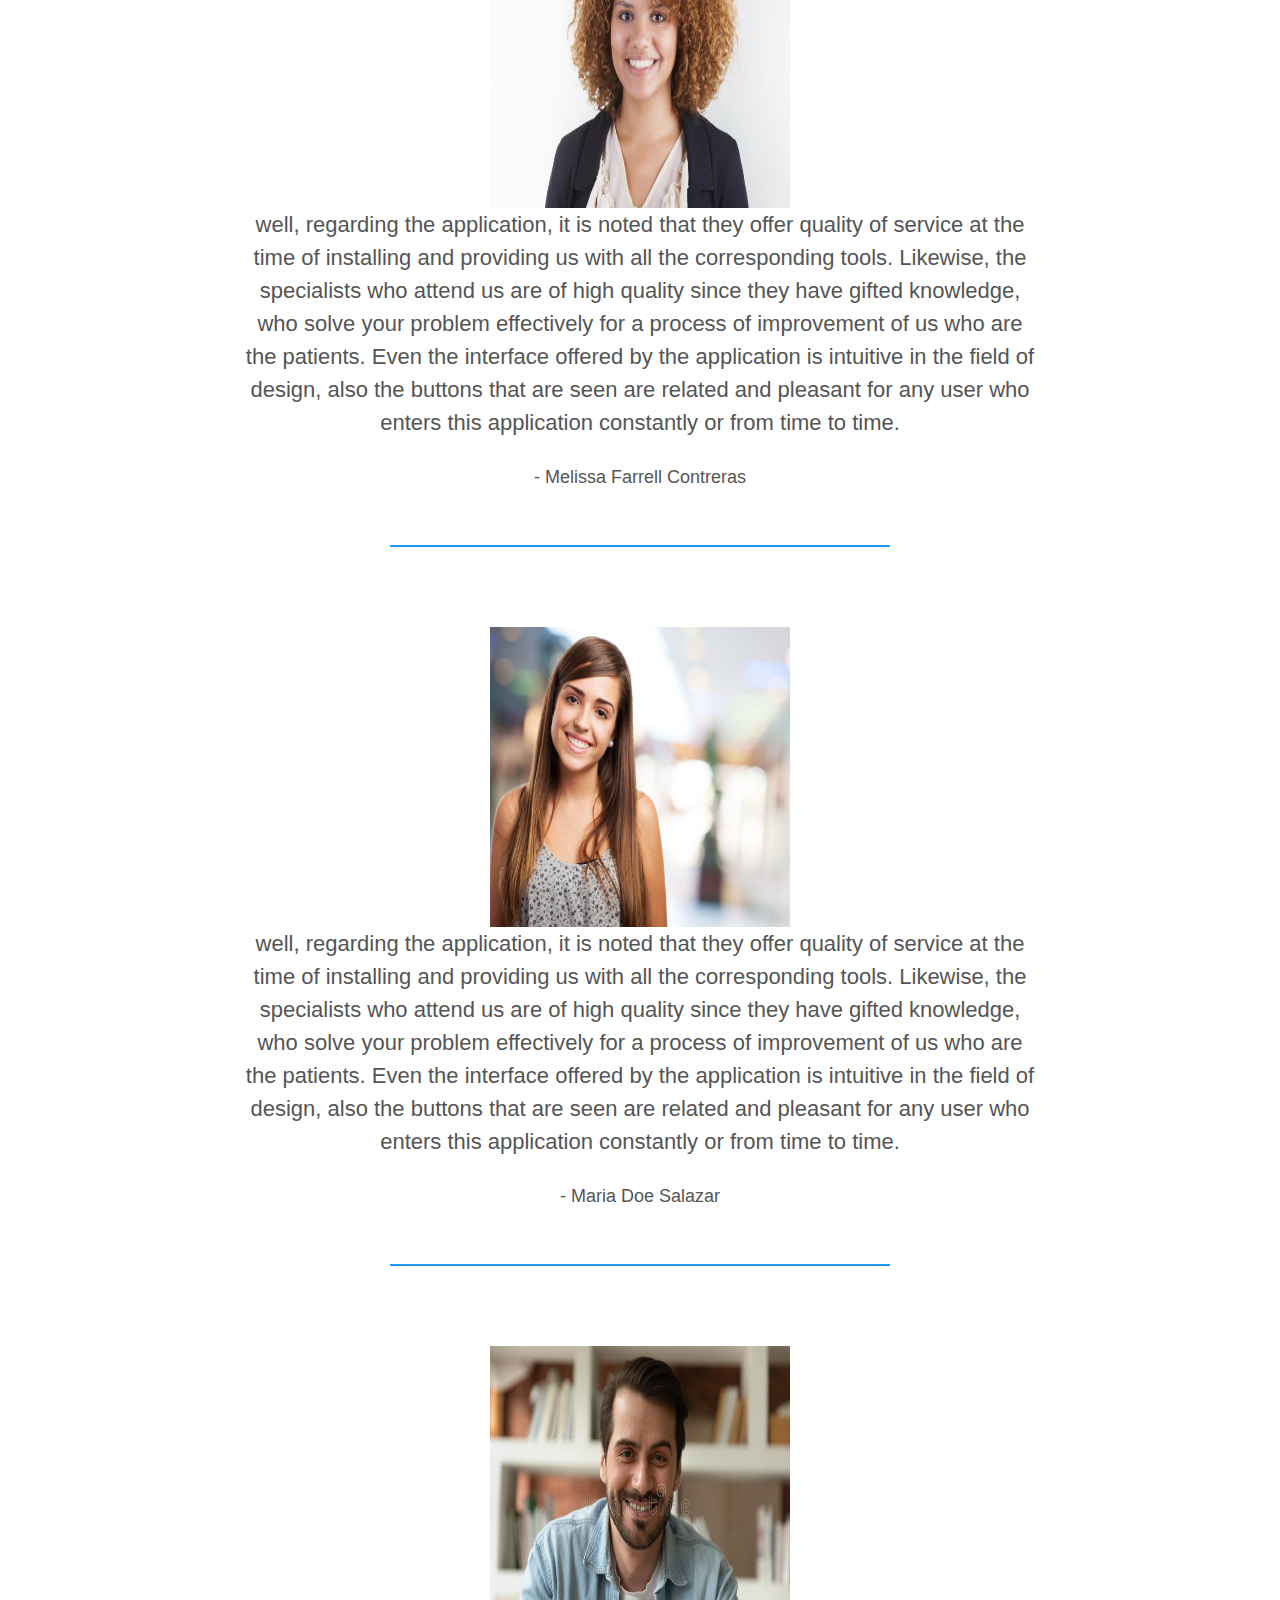
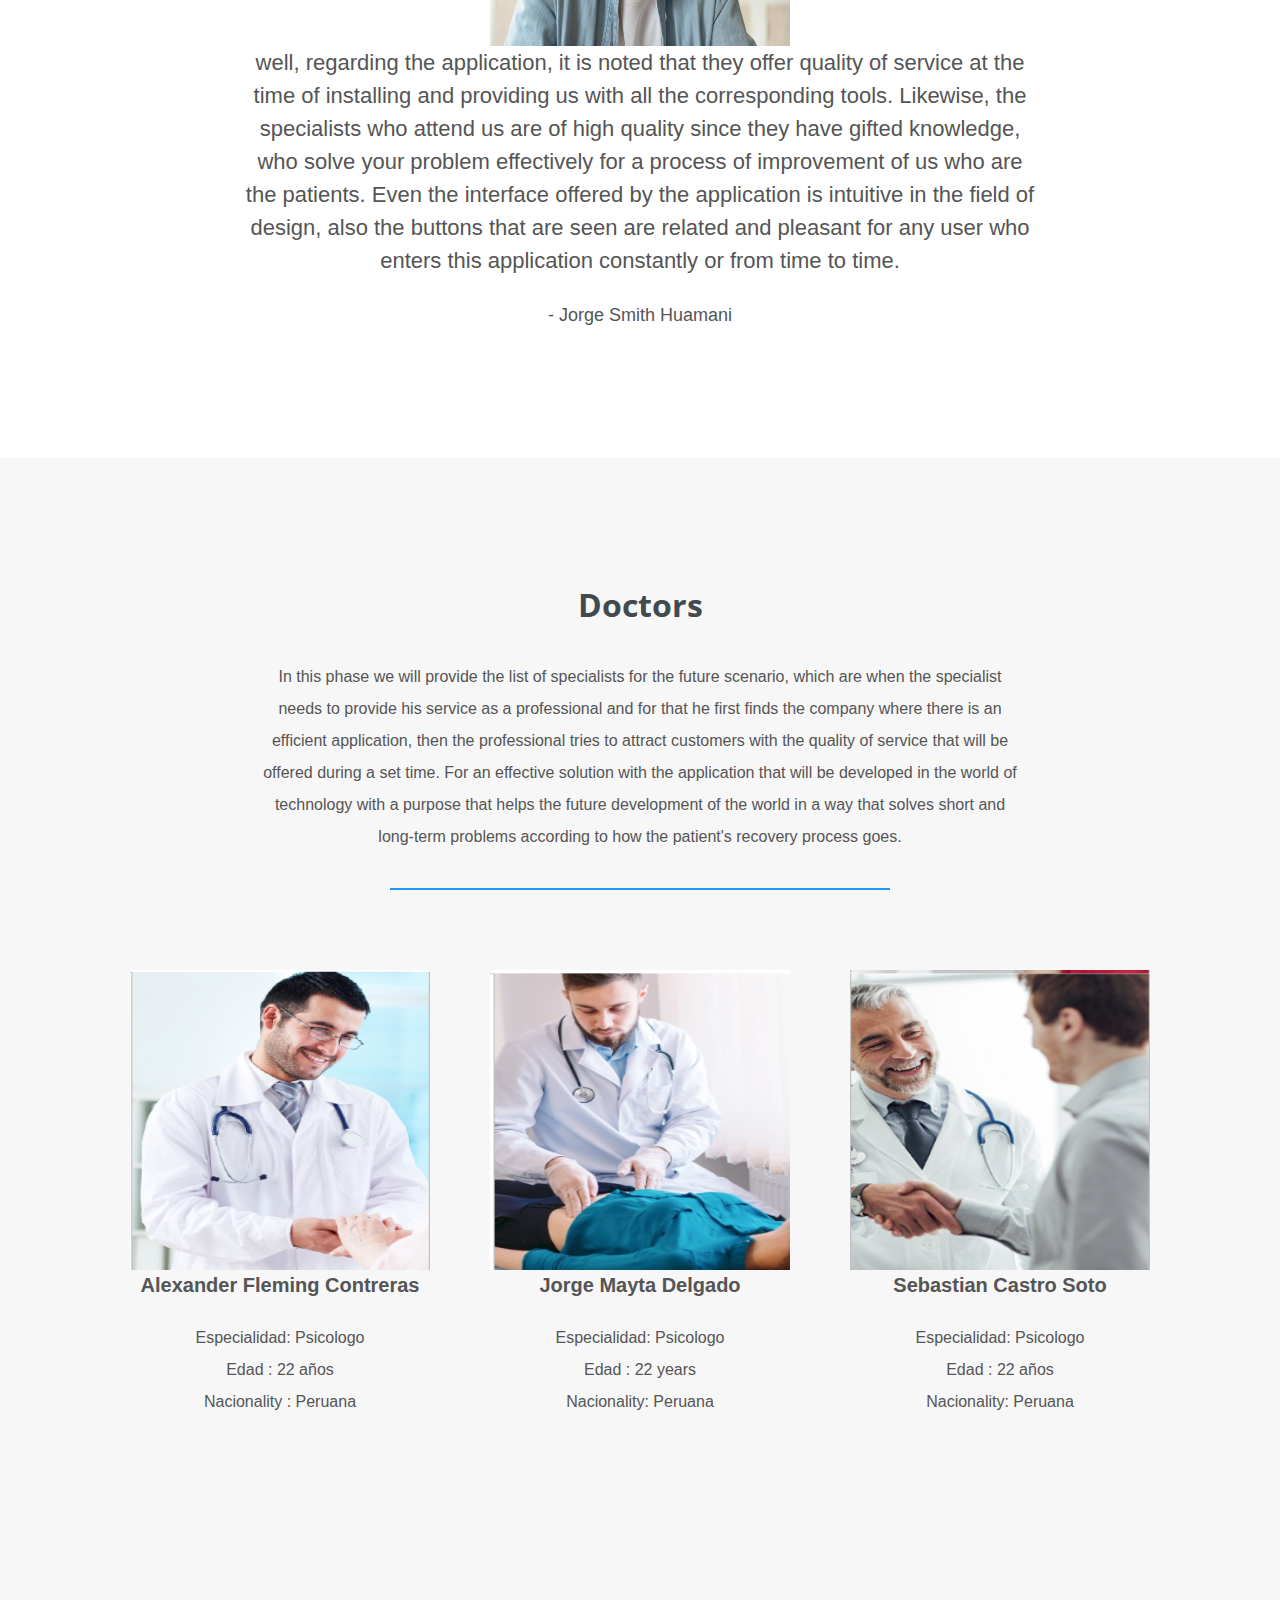
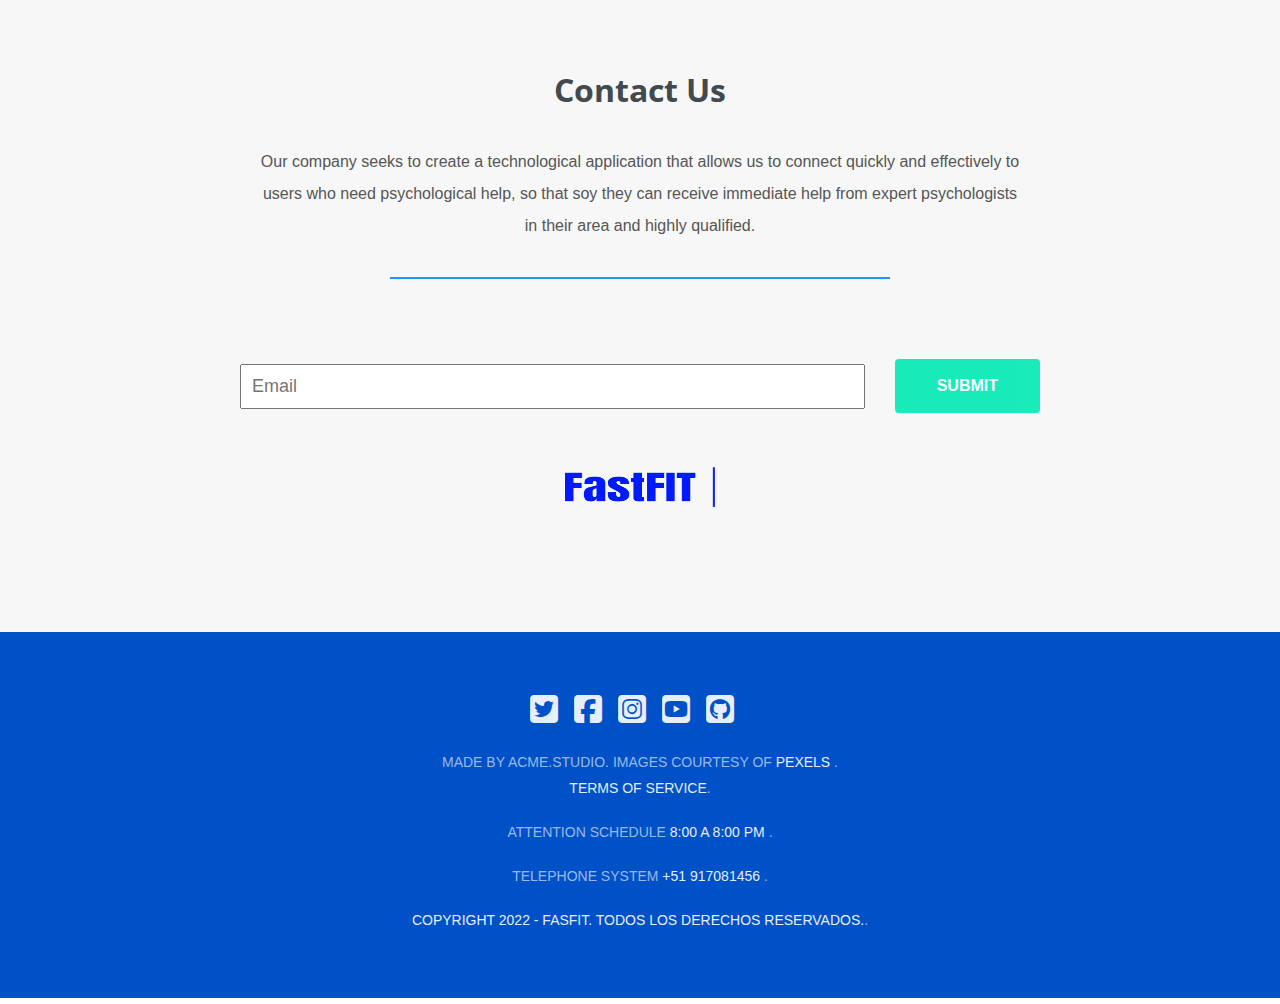
==== commit a54a0cba: "quit register landig" ====
--- a/docs/index.html
+++ b/docs/index.html
@@ -19,8 +19,7 @@
             <li><a href="#reviews">Reviews</a></li>
             <li><a href="#contact">Contact Us</a></li>
 
-            <li><a class="btn" href="https://fastfit-v3.web.app/">Login</a></li>
-            <li><a class="btn" href="#register">Register</a></li>
+            <li><a class="btn" href="https://fastfitfinal.web.app/login">Login</a></li>
 
 
 
